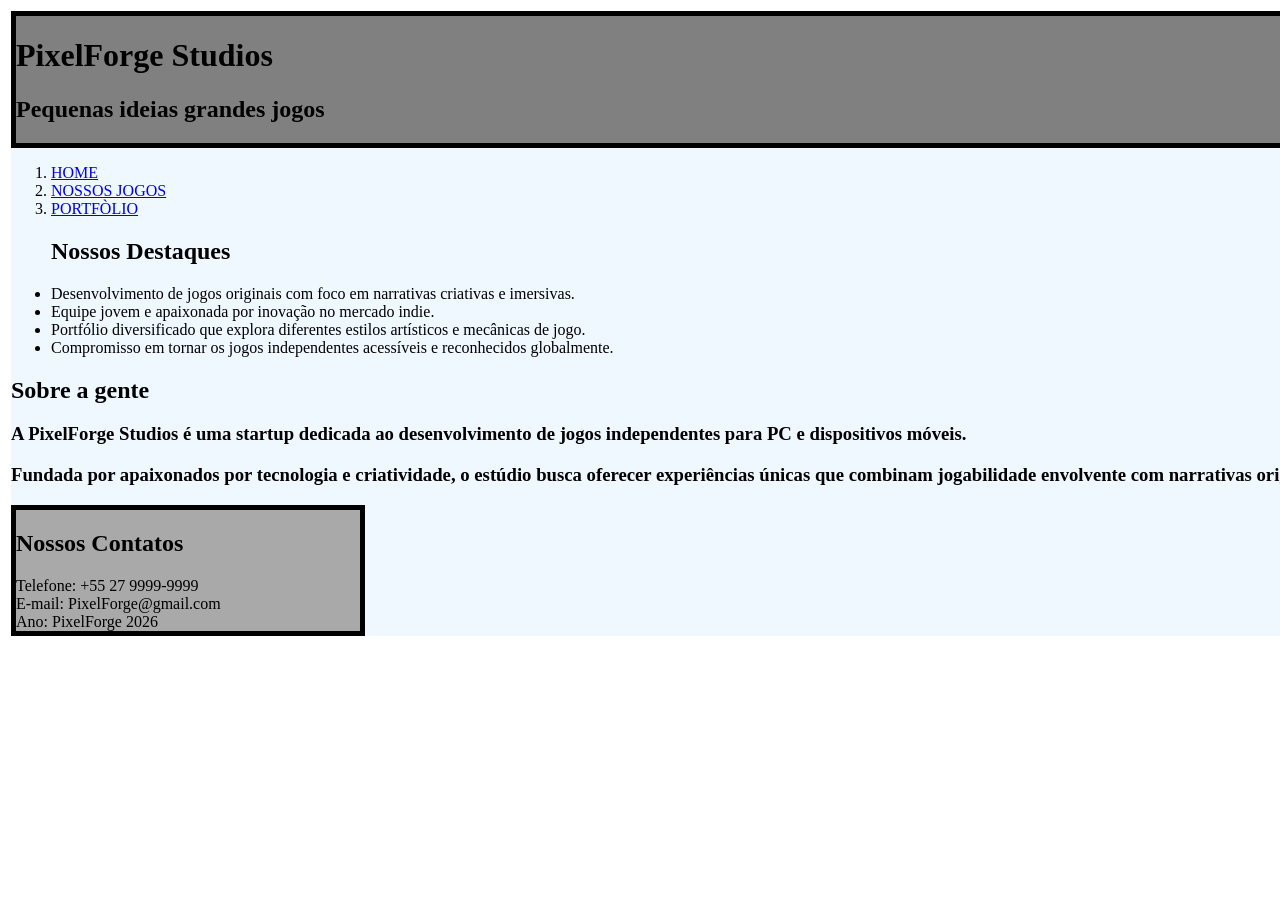
==== PixelForge/Index.html @ 4db60971 "first commit" ====
<!doctype html>
<html lang="pt-br">
  <head>
    <meta charset="UTF-8" />
    <meta name="viewport" content="width=device-width, initial-scale=1.0" />
    <title>PixelForge</title>
    <link
      rel="icon"
      href="https://media.licdn.com/dms/image/v2/D560BAQHDXcfOzwt3ZA/company-logo_200_200/B56ZmCP2l6J8AM-/0/1758826819010?e=2147483647&v=beta&t=MQxZ72UwMvYbw4hMqx8BuHsMI9z-jPvn3bUZZUJ6uuU"
    />
    
  </head>
  <body>
    <div style="border: 3px solid white; width: 10000px;
    background-color: aliceblue;">
    <!-- Nome do site mais a borda em volta dele -->
    <div style="border: 5px solid black; background-color: gray";>
      <h1>PixelForge Studios</h1>
      <h2>Pequenas ideias grandes jogos</h2>
      <!-- Div para botar os links em forma de lista ordenada -->
       
    </div>
    <header>
      <nav>
        <ol>
          <li>
            <a href="./Index.html">HOME</a>
          </li>
          <li>
            <a href="./Pagina2.html">NOSSOS JOGOS</a>
          </li>
          <li>
            <a href="./Pagina3.html">PORTFÒLIO</a>
          </li>
        </ol>

        <ul>
          <h2>Nossos Destaques</h2>
          <li>
            Desenvolvimento de jogos originais com foco em narrativas criativas
            e imersivas.
          </li>
          <li>Equipe jovem e apaixonada por inovação no mercado indie.</li>
          <li>
            Portfólio diversificado que explora diferentes estilos artísticos e
            mecânicas de jogo.
          </li>
          <li>
            Compromisso em tornar os jogos independentes acessíveis e
            reconhecidos globalmente.
          </li>
        </ul>
      </nav>
    </header>
    <!-- H3 para falar sobre a empresa -->
    <h2>Sobre a gente</h2>
    <h3>
      A PixelForge Studios é uma startup dedicada ao desenvolvimento de jogos
      independentes para PC e dispositivos móveis.
    </h3>
    <p></p>
    <h3>
      Fundada por apaixonados por tecnologia e criatividade, o estúdio busca
      oferecer experiências únicas que combinam jogabilidade envolvente com
      narrativas originais.
    </h3>

     <div style="border: 2px solid black; width: 350px";>




    <!-- Rodape do site -->
     <div style="border: 3px solid black; background-color: darkgrey";>
     <h2>Nossos Contatos</h2>
    
    <footer>Telefone: +55 27 9999-9999</footer>
    <footer>E-mail: PixelForge@gmail.com</footer>
    <footer>Ano: PixelForge 2026</footer>
    </div>
  </div>
  </body>
</html>
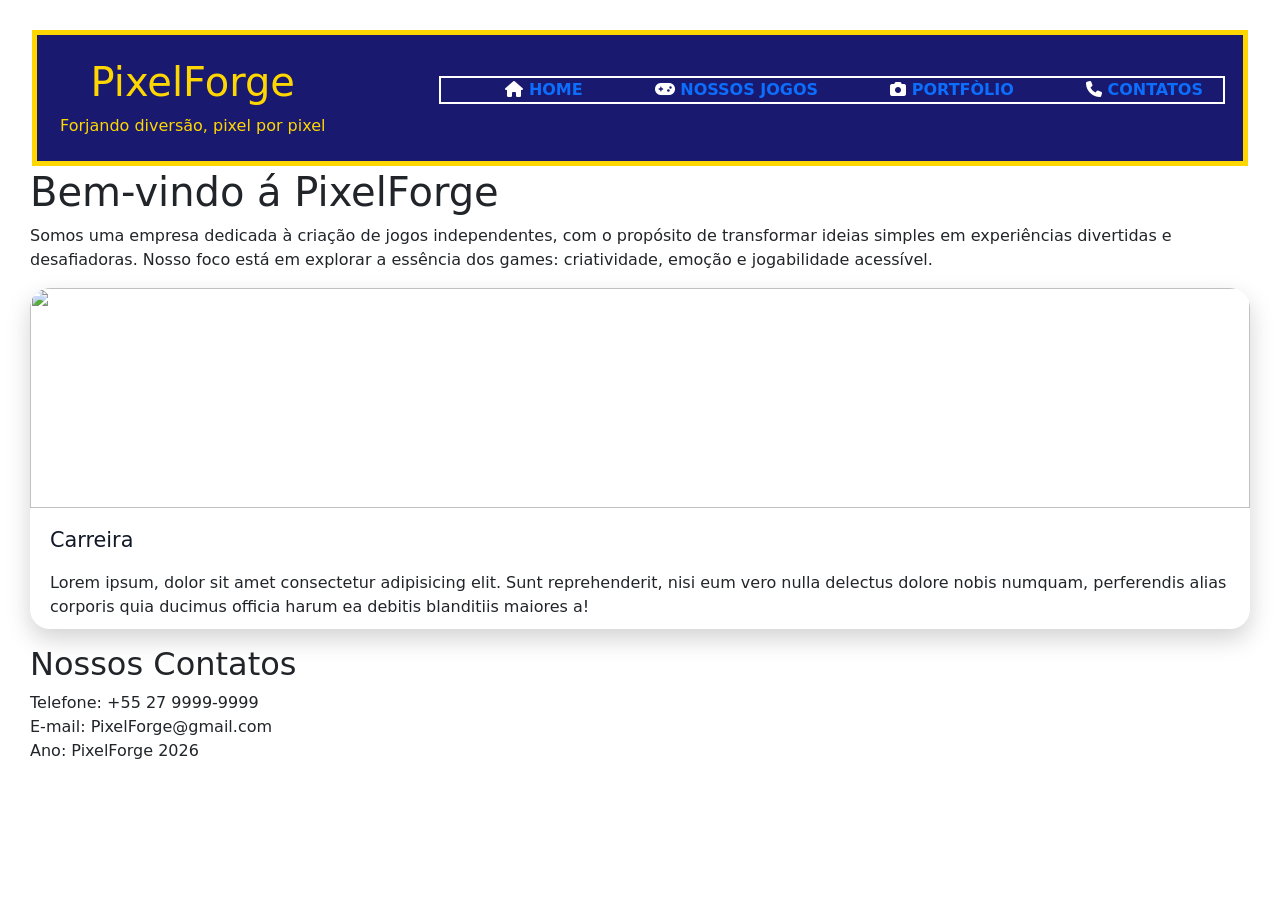
==== commit ebc2c80c: "atualização com css" ====
--- a/PixelForge/Index.html
+++ b/PixelForge/Index.html
@@ -1,59 +1,100 @@
 <!doctype html>
 <html lang="pt-br">
-  <head>
-    <meta charset="UTF-8" />
-    <meta name="viewport" content="width=device-width, initial-scale=1.0" />
-    <title>PixelForge</title>
-    <link
-      rel="icon"
-      href="https://media.licdn.com/dms/image/v2/D560BAQHDXcfOzwt3ZA/company-logo_200_200/B56ZmCP2l6J8AM-/0/1758826819010?e=2147483647&v=beta&t=MQxZ72UwMvYbw4hMqx8BuHsMI9z-jPvn3bUZZUJ6uuU"
-    />
+
+<head>
+  <meta charset="UTF-8" />
+  <meta name="viewport" content="width=device-width, initial-scale=1.0" />
+  <title>PixelForge</title>
+  <!-- ICON DO PIXELFORGE -->
+  <link rel="icon"
+    href="https://media.licdn.com/dms/image/v2/D560BAQHDXcfOzwt3ZA/company-logo_200_200/B56ZmCP2l6J8AM-/0/1758826819010?e=2147483647&v=beta&t=MQxZ72UwMvYbw4hMqx8BuHsMI9z-jPvn3bUZZUJ6uuU" />
+
+  <!-- IMPORTAR BOOTSTRAP -->
+  <link href="https://cdn.jsdelivr.net/npm/bootstrap@5.3.8/dist/css/bootstrap.min.css" rel="stylesheet"
+    integrity="sha384-sRIl4kxILFvY47J16cr9ZwB07vP4J8+LH7qKQnuqkuIAvNWLzeN8tE5YBujZqJLB" crossorigin="anonymous">
+
+  <!-- IMPORTANDO O AWESOME -->
+  <link rel="stylesheet" href="https://cdnjs.cloudflare.com/ajax/libs/font-awesome/6.5.0/css/all.min.css">
+
+  <!-- IMPORTANDO O CSS -->
+  <link rel="stylesheet" href="./style.css">
+
+</head>
+
+
+</div>
+
+<body>
+
+
+  <header class="topo">
+    <div class="slogan">
+      <h1>PixelForge</h1>
+      <text>Forjando diversão, pixel por pixel</text>
+    </div>
+
+    <nav class="navegacao">
+      <ul>
+        <ol>
+          <i class="fa-solid fa-house"></i>
+          <a href="./Index.html">
+            HOME
+        </ol>
+        </a>
+        <ol>
+          <i class="fa-solid fa-gamepad"></i>
+          <a href="./Pagina2.html">
+            NOSSOS JOGOS
+        </ol>
+        </a>
+        <ol>
+          <i class="fa-solid fa-camera"></i>
+          <a href="./Pagina3.html">
+            PORTFÒLIO
+        </ol>
+        </a>
+        <ol>
+          <i class="fa-solid fa-phone"></i>
+          <a href="./contato.html">
+            CONTATOS
+        </ol>
+        </a>
+      </ul>
+    </nav>
+  </header>
+
+
+
+  <div>
+    <h1>Bem-vindo á PixelForge</h1>
+
+    <text>Somos uma empresa dedicada à criação de jogos independentes, com o propósito de transformar ideias simples
+      em
+      experiências divertidas e desafiadoras. Nosso foco está em explorar a essência dos games: criatividade, emoção
+      e
+      jogabilidade acessível.</text>
+    <p></p>
+
+
     
-  </head>
-  <body>
-    <div style="border: 3px solid white; width: 10000px;
-    background-color: aliceblue;">
-    <!-- Nome do site mais a borda em volta dele -->
-    <div style="border: 5px solid black; background-color: gray";>
-      <h1>PixelForge Studios</h1>
-      <h2>Pequenas ideias grandes jogos</h2>
-      <!-- Div para botar os links em forma de lista ordenada -->
-       
-    </div>
-    <header>
-      <nav>
-        <ol>
-          <li>
-            <a href="./Index.html">HOME</a>
-          </li>
-          <li>
-            <a href="./Pagina2.html">NOSSOS JOGOS</a>
-          </li>
-          <li>
-            <a href="./Pagina3.html">PORTFÒLIO</a>
-          </li>
-        </ol>
 
-        <ul>
-          <h2>Nossos Destaques</h2>
-          <li>
-            Desenvolvimento de jogos originais com foco em narrativas criativas
-            e imersivas.
-          </li>
-          <li>Equipe jovem e apaixonada por inovação no mercado indie.</li>
-          <li>
-            Portfólio diversificado que explora diferentes estilos artísticos e
-            mecânicas de jogo.
-          </li>
-          <li>
-            Compromisso em tornar os jogos independentes acessíveis e
-            reconhecidos globalmente.
-          </li>
-        </ul>
-      </nav>
-    </header>
-    <!-- H3 para falar sobre a empresa -->
-    <h2>Sobre a gente</h2>
+
+
+      <article class="card-carreira">
+        <img src="https://encrypted-tbn0.gstatic.com/images?q=tbn:ANd9GcSiTGJ0NsV5N3a0ZT0sVMXjnirb06Tikc3wRA&s" alt="">
+        <h3>Carreira</h3>
+        <p>Lorem ipsum, dolor sit amet consectetur adipisicing elit. Sunt reprehenderit, nisi eum vero nulla
+          delectus dolore nobis numquam, perferendis alias corporis quia ducimus officia harum ea debitis
+          blanditiis maiores a!</p>
+      </article>
+
+
+
+
+
+
+      <!-- H3 para falar sobre a empresa -->
+      <!-- <h2>Sobre a gente</h2>
     <h3>
       A PixelForge Studios é uma startup dedicada ao desenvolvimento de jogos
       independentes para PC e dispositivos móveis.
@@ -65,19 +106,20 @@
       narrativas originais.
     </h3>
 
-     <div style="border: 2px solid black; width: 350px";>
+    <div> -->
 
 
 
 
-    <!-- Rodape do site -->
-     <div style="border: 3px solid black; background-color: darkgrey";>
-     <h2>Nossos Contatos</h2>
-    
-    <footer>Telefone: +55 27 9999-9999</footer>
-    <footer>E-mail: PixelForge@gmail.com</footer>
-    <footer>Ano: PixelForge 2026</footer>
+      <!-- Rodape do site -->
+      <div>
+        <h2>Nossos Contatos</h2>
+
+        <footer>Telefone: +55 27 9999-9999</footer>
+        <footer>E-mail: PixelForge@gmail.com</footer>
+        <footer>Ano: PixelForge 2026</footer>
+      </div>
     </div>
-  </div>
-  </body>
-</html>
+</body>
+
+</html>
--- a/PixelForge/style.css
+++ b/PixelForge/style.css
@@ -0,0 +1,120 @@
+body {
+    margin: 30px;
+    background-color: white;
+}
+
+
+.navegacao {
+    color: white;
+    font-weight: 700;
+    padding: 10px 15px;
+    border-radius: 10px;
+    transition: 0.5s;
+
+}
+
+.topo {
+    padding: 3px;
+    margin: 2px;
+    border: 5px solid;
+    color: #FFD700;
+    background-color: #191970;
+    display: inline;
+    display: flex;
+    justify-content: space-between;
+    align-items: center;
+
+}
+
+a {
+
+    cursor: pointer;
+    text-decoration: none;
+}
+
+.slogan {
+    padding: 20px;
+    text-align: center;
+}
+
+.navegacao ul {
+    border: 2px solid white;
+    justify-items: center;
+    display: flex;
+    gap: 20px;
+    list-style: none;
+
+}
+
+header {
+    padding: 30px;
+}
+
+.linha-cards-inlineblock {
+    background-color: white;
+    border-radius: 20px;
+    padding: 20px;
+    box-shadow: 0 5px 15px black;
+}
+
+.item-inline {
+    display: inline;
+    background-color: #fef3c7;
+    color: black;
+    padding: 2px 8px;
+    border-radius: 5px;
+    margin-left: 8px;
+    font-weight: 700;
+}
+
+.card-inlineblock {
+    display: inline-block;
+    width: 28%;
+    min-height: 190px;
+    margin-left: 2%;
+    background-color: gray;
+    color: black;
+    border-radius: 15px;
+    padding: 20px;
+}
+
+.card-inlineblock h3 {
+    font-size: 1.5em;
+    margin-bottom: 10px;
+}
+
+.card-inlineblock p {
+    font-size: 0.7em;
+    line-height: 1.5;
+}
+
+.lista-carreira {
+    display: flex;
+    gap: 20px;
+    flex-wrap: wrap;
+}
+
+.card-carreira {
+    flex: 1 1 260px;
+    background-color: white;
+    border-radius: 20px;
+    box-shadow: 0 10px 25px lightgray;
+}
+
+.card-carreira img {
+    border-top-left-radius: 20px;
+    border-top-right-radius: 20px;
+    width: 100%;
+    height: 220px;
+    object-fit: cover;
+}
+
+.card-carreira h3 {
+    padding: 20px 20px 10px;
+    font-size: 1.3em;
+    color: #111827;
+}
+
+.card-carreira p {
+    padding: 0px 20px 10px;
+}
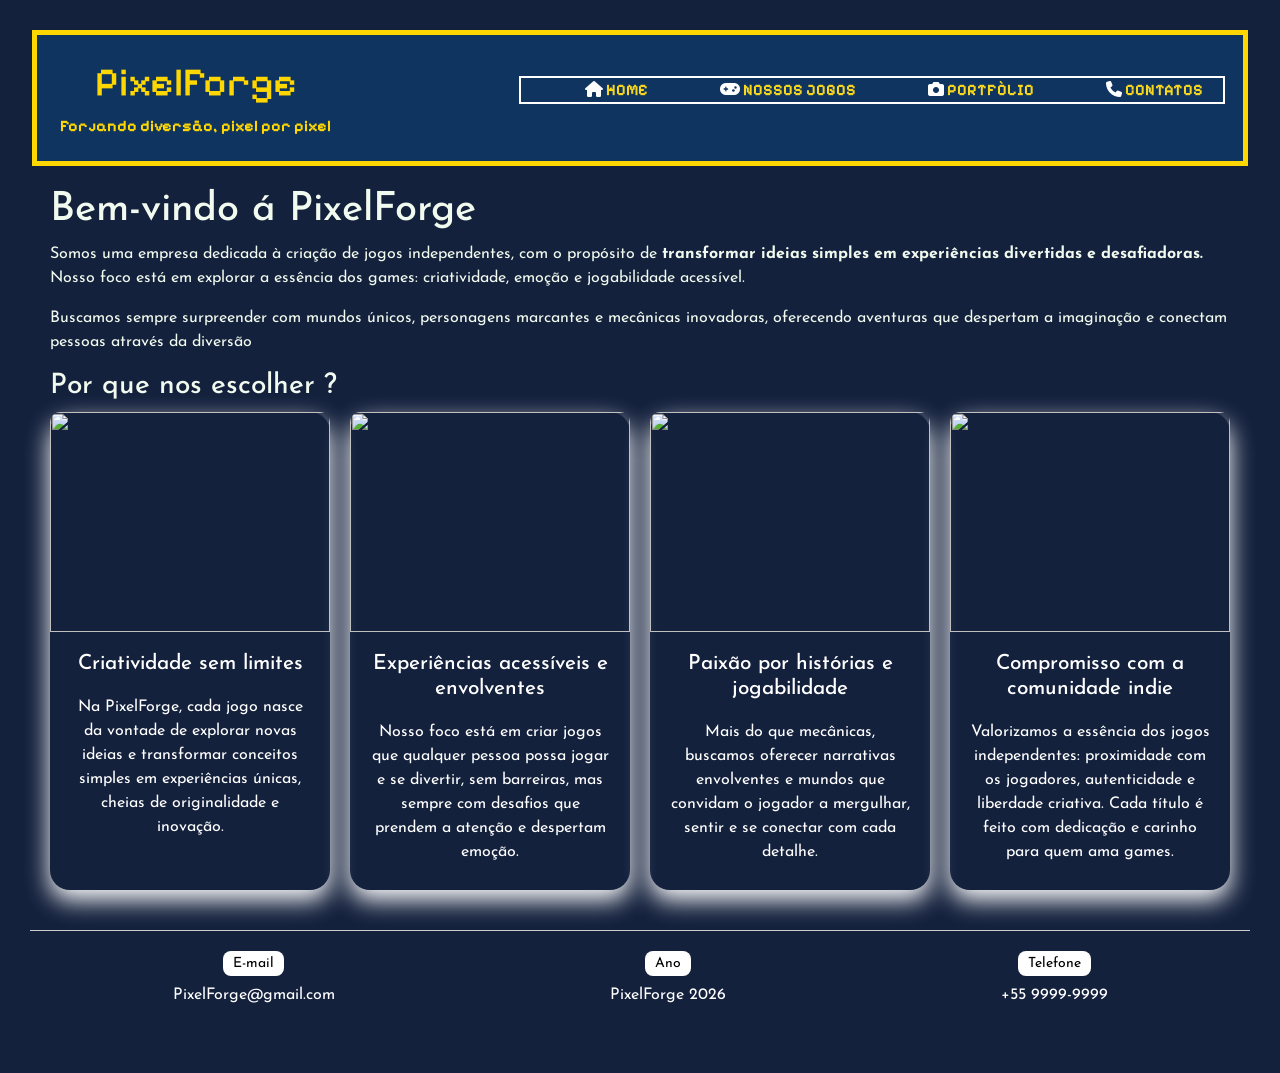
==== commit 6a983f73: "alterações que fiz novamente...." ====
--- a/PixelForge/Index.html
+++ b/PixelForge/Index.html
@@ -5,6 +5,13 @@
   <meta charset="UTF-8" />
   <meta name="viewport" content="width=device-width, initial-scale=1.0" />
   <title>PixelForge</title>
+
+
+  <!-- Google Fonts -->
+  <link rel="preconnect" href="https://fonts.googleapis.com">
+  <link rel="preconnect" href="https://fonts.gstatic.com" crossorigin>
+  <link href="https://fonts.googleapis.com/css2?family=Pixelify+Sans:wght@400..700&display=swap" rel="stylesheet">
+
   <!-- ICON DO PIXELFORGE -->
   <link rel="icon"
     href="https://media.licdn.com/dms/image/v2/D560BAQHDXcfOzwt3ZA/company-logo_200_200/B56ZmCP2l6J8AM-/0/1758826819010?e=2147483647&v=beta&t=MQxZ72UwMvYbw4hMqx8BuHsMI9z-jPvn3bUZZUJ6uuU" />
@@ -21,10 +28,8 @@
 
 </head>
 
+<body>
 
-</div>
-
-<body>
 
 
   <header class="topo">
@@ -65,61 +70,83 @@
 
 
 
-  <div>
+  <main class="inicio">
     <h1>Bem-vindo á PixelForge</h1>
 
-    <text>Somos uma empresa dedicada à criação de jogos independentes, com o propósito de transformar ideias simples
-      em
-      experiências divertidas e desafiadoras. Nosso foco está em explorar a essência dos games: criatividade, emoção
-      e
-      jogabilidade acessível.</text>
+    <text>Somos uma empresa dedicada à criação de jogos independentes, com o propósito de <strong>transformar ideias
+        simples em experiências divertidas e desafiadoras.</strong> Nosso foco está em explorar a essência dos games:
+      criatividade, emoção e jogabilidade acessível. <p></p> Buscamos sempre surpreender com mundos únicos, personagens
+      marcantes e mecânicas inovadoras, oferecendo aventuras que despertam a imaginação e conectam pessoas através da
+      diversão</text>
     <p></p>
 
 
-    
+
+    <h3>Por que nos escolher ?</h3>
+    <div class="lista-pixelforge">
+      <!-- Card original -->
+
+      <article class="card-pixelforge
+                ">
+        <img
+          src="https://previews.123rf.com/images/lenapolll/lenapolll2203/lenapolll220300105/183329358-pixel-light-bulb-in-pixel-art-style-creative-design-electric-power-business-solution-concept.jpg"
+          alt="">
+        <h3>Criatividade sem limites</h3>
+        <p>Na PixelForge, cada jogo nasce da vontade de explorar novas ideias e transformar conceitos simples em
+          experiências únicas, cheias de originalidade e inovação.</p>
+      </article>
 
 
+      <article class="card-pixelforge">
+        <img src="https://img-c.udemycdn.com/course/480x270/6793859_31a0.jpg" alt="">
+        <h3>Experiências acessíveis e envolventes</h3>
+        <p>Nosso foco está em criar jogos que qualquer pessoa possa jogar e se divertir, sem barreiras, mas sempre com
+          desafios que prendem a atenção e despertam emoção.</p>
+      </article>
 
-      <article class="card-carreira">
-        <img src="https://encrypted-tbn0.gstatic.com/images?q=tbn:ANd9GcSiTGJ0NsV5N3a0ZT0sVMXjnirb06Tikc3wRA&s" alt="">
-        <h3>Carreira</h3>
-        <p>Lorem ipsum, dolor sit amet consectetur adipisicing elit. Sunt reprehenderit, nisi eum vero nulla
-          delectus dolore nobis numquam, perferendis alias corporis quia ducimus officia harum ea debitis
-          blanditiis maiores a!</p>
+      <article class="card-pixelforge">
+        <img src="https://encrypted-tbn0.gstatic.com/images?q=tbn:ANd9GcTeaH1WmR2Mpay-lsB4i3yfVINx6lYuY6dsbw&s" alt="">
+        <h3>Paixão por histórias e jogabilidade</h3>
+        <p>Mais do que mecânicas, buscamos oferecer narrativas envolventes e mundos que convidam o jogador a mergulhar,
+          sentir e se conectar com cada detalhe.</p>
       </article>
+
+
+      <article class="card-pixelforge">
+        <img
+          src="https://preview.redd.it/old-school-indie-game-making-a-come-back-this-is-habtime-v0-bildsgqe8sgf1.png?width=640&crop=smart&auto=webp&s=34918be146fa71f4869528beacab896e773ced58"
+          alt="">
+        <h3>Compromisso com a comunidade indie</h3>
+        <p>Valorizamos a essência dos jogos independentes: proximidade com os jogadores, autenticidade e liberdade
+          criativa. Cada título é feito com dedicação e carinho para quem ama games.</p>
+      </article>
+  </main>
 
 
 
 
+  <footer class="footer">
+    <Div class="footer-info">
 
+      <div class="footer-item">
+        <span>E-mail</span>
+        <p>PixelForge@gmail.com</p>
+      </div>
 
-      <!-- H3 para falar sobre a empresa -->
-      <!-- <h2>Sobre a gente</h2>
-    <h3>
-      A PixelForge Studios é uma startup dedicada ao desenvolvimento de jogos
-      independentes para PC e dispositivos móveis.
-    </h3>
-    <p></p>
-    <h3>
-      Fundada por apaixonados por tecnologia e criatividade, o estúdio busca
-      oferecer experiências únicas que combinam jogabilidade envolvente com
-      narrativas originais.
-    </h3>
+      <div class="footer-item">
+        <span>Ano</span>
+        <p>PixelForge 2026</p>
+      </div>
 
-    <div> -->
+      <div class="footer-item">
+        <span>Telefone</span>
+        <p>+55 9999-9999</p>
+      </div>
+
+  </footer>
 
 
 
-
-      <!-- Rodape do site -->
-      <div>
-        <h2>Nossos Contatos</h2>
-
-        <footer>Telefone: +55 27 9999-9999</footer>
-        <footer>E-mail: PixelForge@gmail.com</footer>
-        <footer>Ano: PixelForge 2026</footer>
-      </div>
-    </div>
 </body>
 
 </html>
--- a/PixelForge/style.css
+++ b/PixelForge/style.css
@@ -1,8 +1,27 @@
+/* Fonte ai do google fonts mo daora de pixel */
+@import url('https://fonts.googleapis.com/css2?family=Josefin+Sans:ital,wght@0,100..700;1,100..700&family=Pixelfy+Sans:wght@400..700&display=swap');
+
+
+
+
 body {
     margin: 30px;
-    background-color: white;
+    background-color: #14213d;
+    color: #f1faee;
+    font-family: "Josefin Sans", sans-serif;
+
 }
 
+header {
+    background-color: #2a2a4a;
+    border-bottom: 4px solid #f9d71c;
+}
+
+
+header h2.slogan {
+    color: #f1faee;
+    /* cor do slogan */
+}
 
 .navegacao {
     color: white;
@@ -18,7 +37,7 @@
     margin: 2px;
     border: 5px solid;
     color: #FFD700;
-    background-color: #191970;
+    background-color: #0f3460;
     display: inline;
     display: flex;
     justify-content: space-between;
@@ -26,18 +45,38 @@
 
 }
 
+.inicio {
+    margin: 20px;
+}
+
+
 a {
-
+    color: #f9d71c;
     cursor: pointer;
     text-decoration: none;
 }
 
+
+a:hover {
+    color: #e63946;
+    text-decoration: underline;
+}
+
+a:visited {
+    color: #457b9d;
+}
+
 .slogan {
+
+    font-family: "Pixelify Sans", sans-serif;
+    font-weight: 700;
     padding: 20px;
     text-align: center;
 }
 
 .navegacao ul {
+    font-family: "Pixelify Sans", sans-serif;
+    font-weight: 700;
     border: 2px solid white;
     justify-items: center;
     display: flex;
@@ -50,71 +89,75 @@
     padding: 30px;
 }
 
-.linha-cards-inlineblock {
-    background-color: white;
-    border-radius: 20px;
-    padding: 20px;
-    box-shadow: 0 5px 15px black;
-}
-
-.item-inline {
-    display: inline;
-    background-color: #fef3c7;
-    color: black;
-    padding: 2px 8px;
-    border-radius: 5px;
-    margin-left: 8px;
-    font-weight: 700;
-}
-
-.card-inlineblock {
-    display: inline-block;
-    width: 28%;
-    min-height: 190px;
-    margin-left: 2%;
-    background-color: gray;
-    color: black;
-    border-radius: 15px;
-    padding: 20px;
-}
-
-.card-inlineblock h3 {
-    font-size: 1.5em;
-    margin-bottom: 10px;
-}
-
-.card-inlineblock p {
-    font-size: 0.7em;
-    line-height: 1.5;
-}
-
-.lista-carreira {
+.lista-pixelforge {
     display: flex;
     gap: 20px;
     flex-wrap: wrap;
 }
 
-.card-carreira {
-    flex: 1 1 260px;
-    background-color: white;
+article {
     border-radius: 20px;
-    box-shadow: 0 10px 25px lightgray;
+    text-align: center;
 }
 
-.card-carreira img {
-    border-top-left-radius: 20px;
-    border-top-right-radius: 20px;
+.card-pixelforge {
+    border-radius: 20px;
+    box-shadow: 0 10px 25px;
+    flex: 1 1 260px;
+    color: white
+}
+
+.card-pixelforge img {
+    border-top-left-radius: 10px;
+    border-top-right-radius: 10px;
     width: 100%;
     height: 220px;
     object-fit: cover;
+
 }
 
-.card-carreira h3 {
+.card-pixelforge h3 {
     padding: 20px 20px 10px;
     font-size: 1.3em;
-    color: #111827;
+    color: white;
 }
 
-.card-carreira p {
+.card-pixelforge p {
     padding: 0px 20px 10px;
 }
+
+.rodape {
+    margin-top: 50px;
+    text-align: center;
+    padding: 20px;
+    display: flex;
+}
+
+.footer-info {
+    display: flex;
+    text-align: center;
+    justify-content: space-around;
+    gap: 30px;
+}
+
+footer {
+    margin-top: 40px;
+    padding: 20px;
+    border-top: 1px solid #ccc;
+}
+
+.footer-item span {
+    background-color: white;
+    color: black;
+    padding: 5px 10px;
+    border-radius: 8px;
+    font-size: 14px;
+}
+
+.footer-item p {
+    margin-top: 8px;
+    color: white;
+}
+
+/* PAGINA 2 */
+
